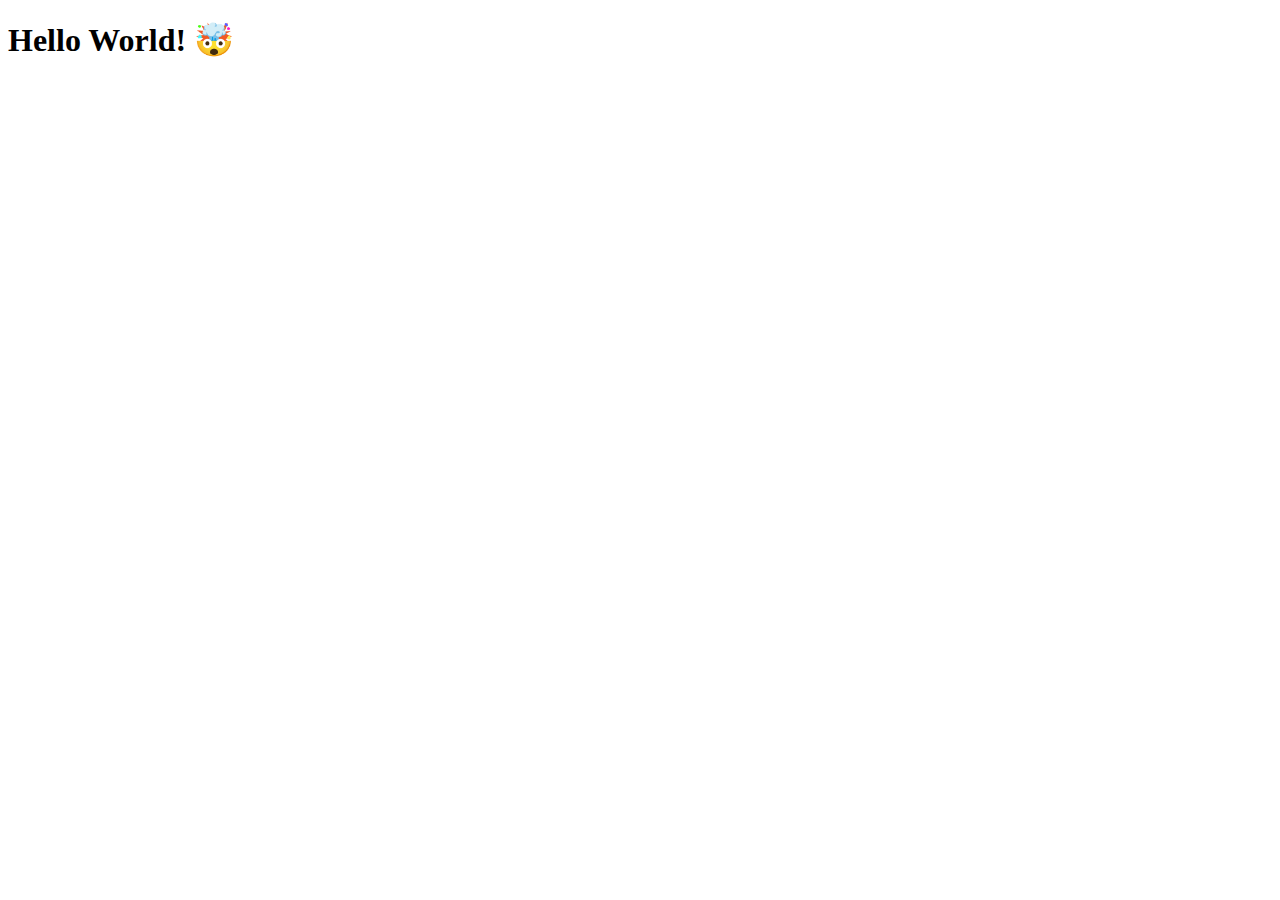
==== index.html @ 9e17462d "New: index file" ====
<!DOCTYPE html>
<html lang="en">
<head>
    <meta charset="UTF-8">
    <meta name="viewport" content="width=device-width, initial-scale=1.0">
    <title>Main Menu - ADSO 2847431</title>
    <style>´{
        text-align: center;
        zoom: 2.4;
    }
    </style>
</head>
<body>
    <h1>Hello World! 🤯</h1>

</body>
</html>
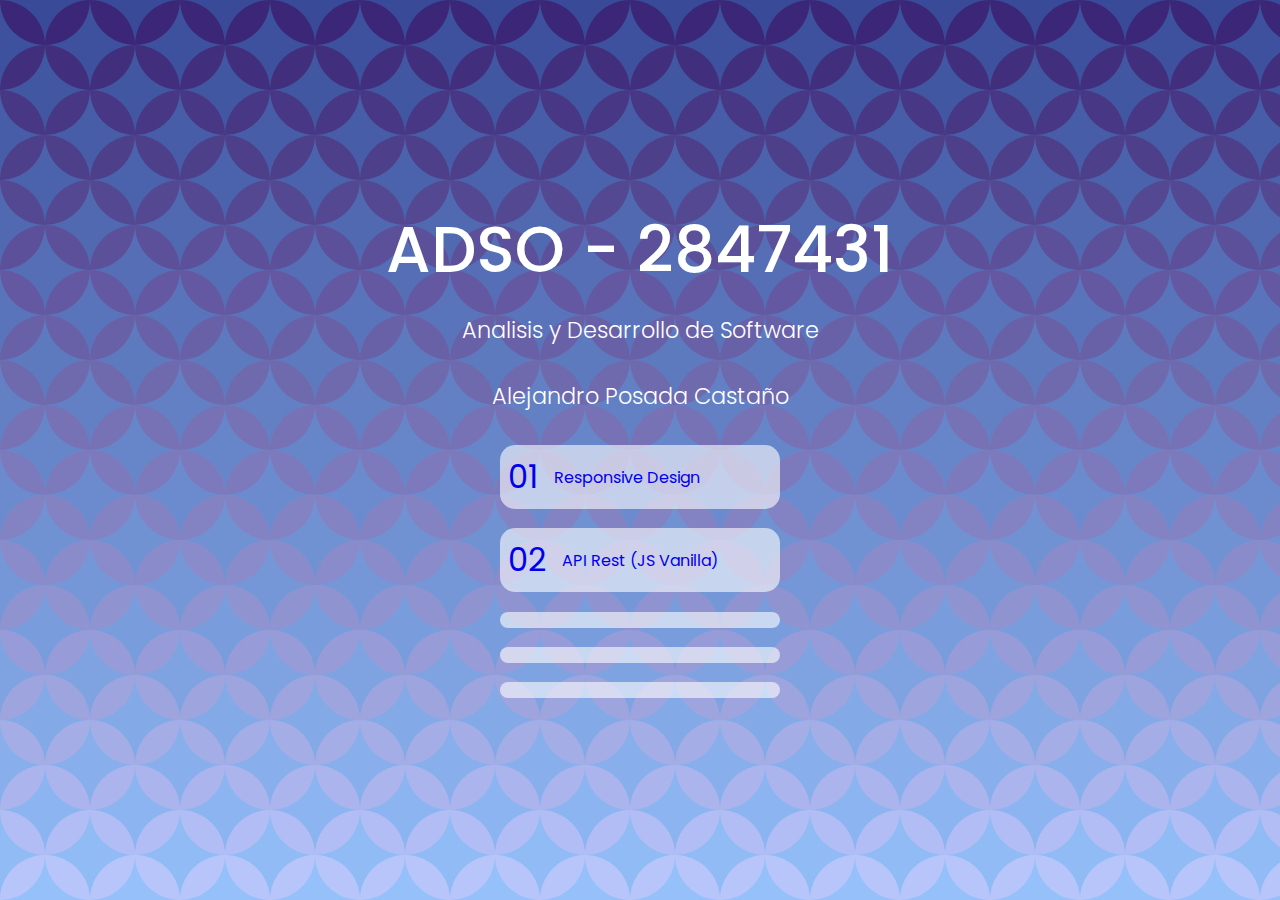
==== commit 8f94cefc: "Updated: index.html file" ====
--- a/index.html
+++ b/index.html
@@ -4,14 +4,37 @@
     <meta charset="UTF-8">
     <meta name="viewport" content="width=device-width, initial-scale=1.0">
     <title>Main Menu - ADSO 2847431</title>
-    <style>´{
-        text-align: center;
-        zoom: 2.4;
-    }
-    </style>
+    <link rel="stylesheet" href="css/master.css">
+    <link rel="stylesheet" href="img/shishiro.png">
 </head>
-<body>
-    <h1>Hello World! 🤯</h1>
+<body class="menu">
+    <main>
+        <header>
+            <h1>ADSO - 2847431</h1>
+            <h2>Analisis y Desarrollo de Software</h2>
+            <img src="shishiro.png" alt="">
+            <h2>Alejandro Posada Castaño</h2>
+        </header>
+        <menu>
+            <a href="#">
+                <span>01</span>
+                Responsive Design
+            </a>
+            <a href="#">
+                <span>02</span>
+                API Rest (JS Vanilla)
+            </a>
+            <a href="#">
+
+            </a>
+            <a href="#">
+
+            </a>
+            <a href="#">
+
+            </a>
+        </menu>
+    </main>
 
 </body>
 </html>--- a/css/master.css
+++ b/css/master.css
@@ -0,0 +1,152 @@
+/* - - - - - - - - - - - - */
+/* F O N T S */
+/* - - - - - - - - - - - - */
+@import url('https://fonts.googleapis.com/css2?family=Poppins:wght@100;200;300;400;500;600;700;800;900&display=swap');
+
+
+
+/* - - - - - - - - - - - - */
+/* V A R I A B L E S */
+/* - - - - - - - - - - - - */
+:root{
+    --color-pri: rgb(254, 255, 255);
+    --color-sec: rgb(77, 77, 87);
+    --ffamily: Poppins, sans-serif;
+}
+
+/* - - - - - - - - - - - - */
+/* R E S E T */
+/* - - - - - - - - - - - - */
+*, *::before, *::after{
+    box-sizing: border-box; 
+}
+
+*{
+    margin: 0; 
+    padding: 0; 
+}
+
+ul[role='list'], ol[role='list']{
+    list-style: none; 
+}
+
+html:focus-within{
+    scroll-behavior: smooth; 
+}
+
+a:not([class]){
+    text-decoration-skip-ink: auto; 
+}
+
+img, picture, svg, video, canvas{
+    max-width: 100%;
+    height: auto; 
+    vertical-align: middle; 
+    font-style: italic; 
+    background-repeat: no-repeat; 
+    background-size: cover;
+}
+
+input, button, textarea, select{
+    font: inherit; 
+}
+
+@media (prefers-reduced-motion: reduce){
+    html:focus-within {
+        scroll-behavior: auto;
+    }
+    *, *::before, *::after {
+        animation-duration: 0.01ms !important;
+        animation-iteration-count: 1 !important;
+        transition-duration: 0.01ms !important;
+        scroll-behavior: auto !important;
+        transition: none;
+    }
+}
+
+body, html{
+    height: 100%; 
+    scroll-behavior: smooth; 
+}
+
+
+/* - - - - - - - - - - - - */
+/* G E N E R A L */
+/* - - - - - - - - - - - - */
+body{
+    color: var(--color-pri);
+    font-family: var(--ffamily);
+    display: flex;
+    justify-content: center;
+    align-items: center;
+    min-height: 100vh;
+}
+
+main{
+    display: flex;
+    flex-direction: column;
+    justify-content: center;
+    align-items: center;
+    gap: 2rem;
+    header{
+        display: flex;
+        flex-direction: column;
+        align-items: center;
+        justify-content: center;
+        gap: 1rem;
+        h1{
+            font-size: 4rem;
+            font-weight: 500;
+            text-align: center;
+        }
+        h2{
+            font-size: 1.4rem;
+            font-weight: 300;
+            text-align: center;
+        }
+        h3{
+            font-size: 1rem;
+            font-weight: 300;
+            text-align: center;
+        }
+        img{
+            width: 150px;
+        }
+    }
+    menu{
+        display: flex;
+        flex-direction: column;
+        align-items: center;
+        gap: 1.2rem;
+        opacity: 100;
+        a:is(:link, :Visited) {
+            border-radius: 15px;
+            background-color: #fff9;
+            padding: 8px;
+            width: 280px;
+            gap: 1rem;
+            text-decoration: none;
+            display: flex;
+            opacity: 500;
+            transition: all 0.4s ease-in-out;
+            align-items: center;
+            span {
+                font-size: 2rem;
+            }
+        }
+        a:is(:hover){
+            background-color: rgb(225, 188, 233);
+            transform: scale(1.02);
+        }
+    }
+}
+
+/* - - - - - - - - - - - - */
+/* M A I N M E N U */
+/* - - - - - - - - - - - - */
+body.menu{
+    background-color: #40aff0;
+    background-image: url("data:image/svg+xml,%3Csvg xmlns='http://www.w3.org/2000/svg' viewBox='0 0 100 1000'%3E%3Cg fill-opacity='0.57'%3E%3Ccircle fill='%23330055' cx='50' cy='0' r='50'/%3E%3Cg fill='%233b0a5e' %3E%3Ccircle cx='0' cy='50' r='50'/%3E%3Ccircle cx='100' cy='50' r='50'/%3E%3C/g%3E%3Ccircle fill='%23431566' cx='50' cy='100' r='50'/%3E%3Cg fill='%234b1f6f' %3E%3Ccircle cx='0' cy='150' r='50'/%3E%3Ccircle cx='100' cy='150' r='50'/%3E%3C/g%3E%3Ccircle fill='%23532977' cx='50' cy='200' r='50'/%3E%3Cg fill='%235c3480' %3E%3Ccircle cx='0' cy='250' r='50'/%3E%3Ccircle cx='100' cy='250' r='50'/%3E%3C/g%3E%3Ccircle fill='%23643e88' cx='50' cy='300' r='50'/%3E%3Cg fill='%236c4891' %3E%3Ccircle cx='0' cy='350' r='50'/%3E%3Ccircle cx='100' cy='350' r='50'/%3E%3C/g%3E%3Ccircle fill='%23745299' cx='50' cy='400' r='50'/%3E%3Cg fill='%237c5da2' %3E%3Ccircle cx='0' cy='450' r='50'/%3E%3Ccircle cx='100' cy='450' r='50'/%3E%3C/g%3E%3Ccircle fill='%238467aa' cx='50' cy='500' r='50'/%3E%3Cg fill='%238c71b3' %3E%3Ccircle cx='0' cy='550' r='50'/%3E%3Ccircle cx='100' cy='550' r='50'/%3E%3C/g%3E%3Ccircle fill='%23947cbb' cx='50' cy='600' r='50'/%3E%3Cg fill='%239c86c4' %3E%3Ccircle cx='0' cy='650' r='50'/%3E%3Ccircle cx='100' cy='650' r='50'/%3E%3C/g%3E%3Ccircle fill='%23a490cc' cx='50' cy='700' r='50'/%3E%3Cg fill='%23ad9bd5' %3E%3Ccircle cx='0' cy='750' r='50'/%3E%3Ccircle cx='100' cy='750' r='50'/%3E%3C/g%3E%3Ccircle fill='%23b5a5dd' cx='50' cy='800' r='50'/%3E%3Cg fill='%23bdafe6' %3E%3Ccircle cx='0' cy='850' r='50'/%3E%3Ccircle cx='100' cy='850' r='50'/%3E%3C/g%3E%3Ccircle fill='%23c5b9ee' cx='50' cy='900' r='50'/%3E%3Cg fill='%23cdc4f7' %3E%3Ccircle cx='0' cy='950' r='50'/%3E%3Ccircle cx='100' cy='950' r='50'/%3E%3C/g%3E%3Ccircle fill='%23D5CEFF' cx='50' cy='1000' r='50'/%3E%3C/g%3E%3C/svg%3E");
+    background-attachment: fixed;
+    background-size: contain;
+}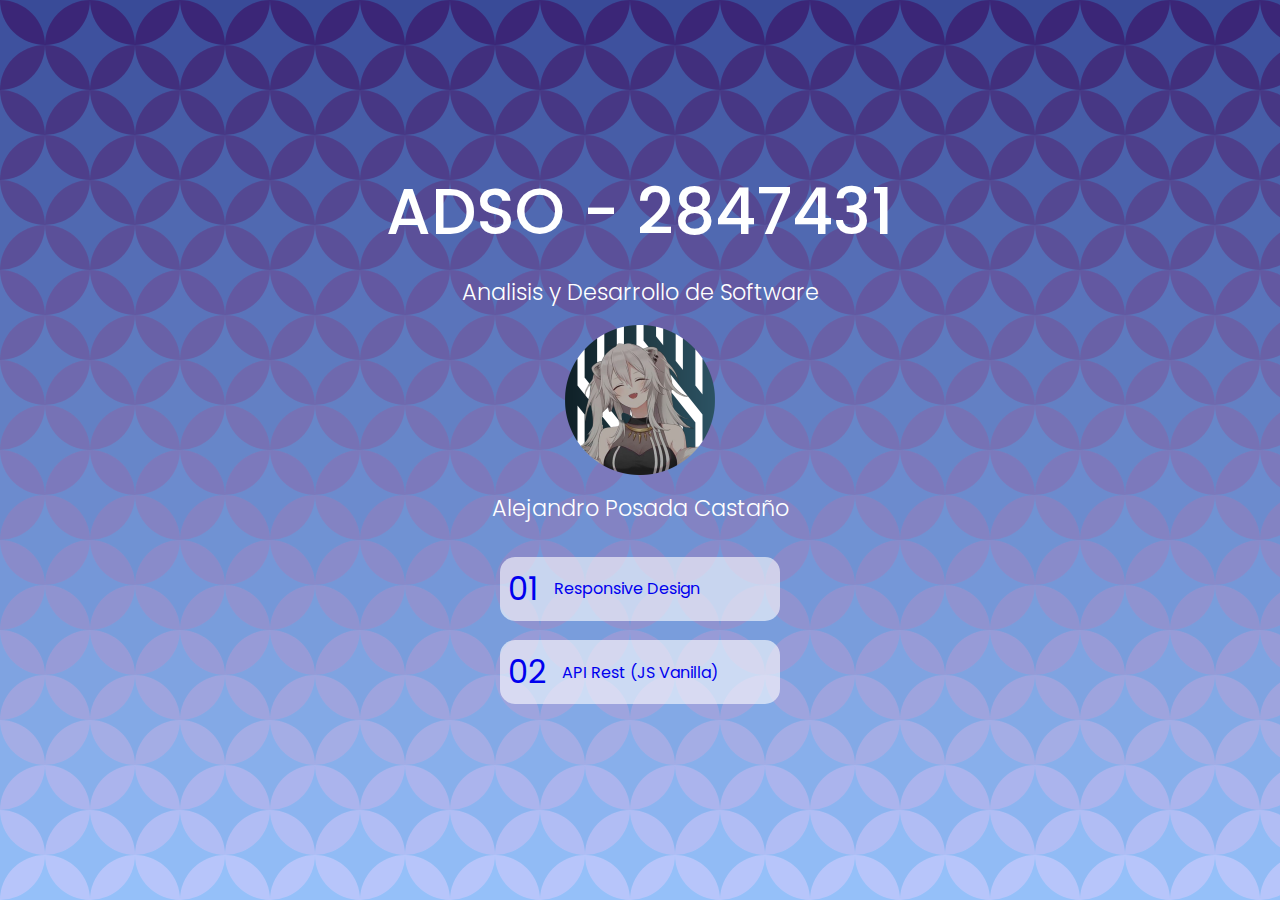
==== commit 6589763a: "Updated: index.html + img" ====
--- a/index.html
+++ b/index.html
@@ -12,7 +12,7 @@
         <header>
             <h1>ADSO - 2847431</h1>
             <h2>Analisis y Desarrollo de Software</h2>
-            <img src="shishiro.png" alt="">
+            <img src="img/shishiro.png" alt="">
             <h2>Alejandro Posada Castaño</h2>
         </header>
         <menu>
@@ -23,16 +23,6 @@
             <a href="#">
                 <span>02</span>
                 API Rest (JS Vanilla)
-            </a>
-            <a href="#">
-
-            </a>
-            <a href="#">
-
-            </a>
-            <a href="#">
-
-            </a>
         </menu>
     </main>
 
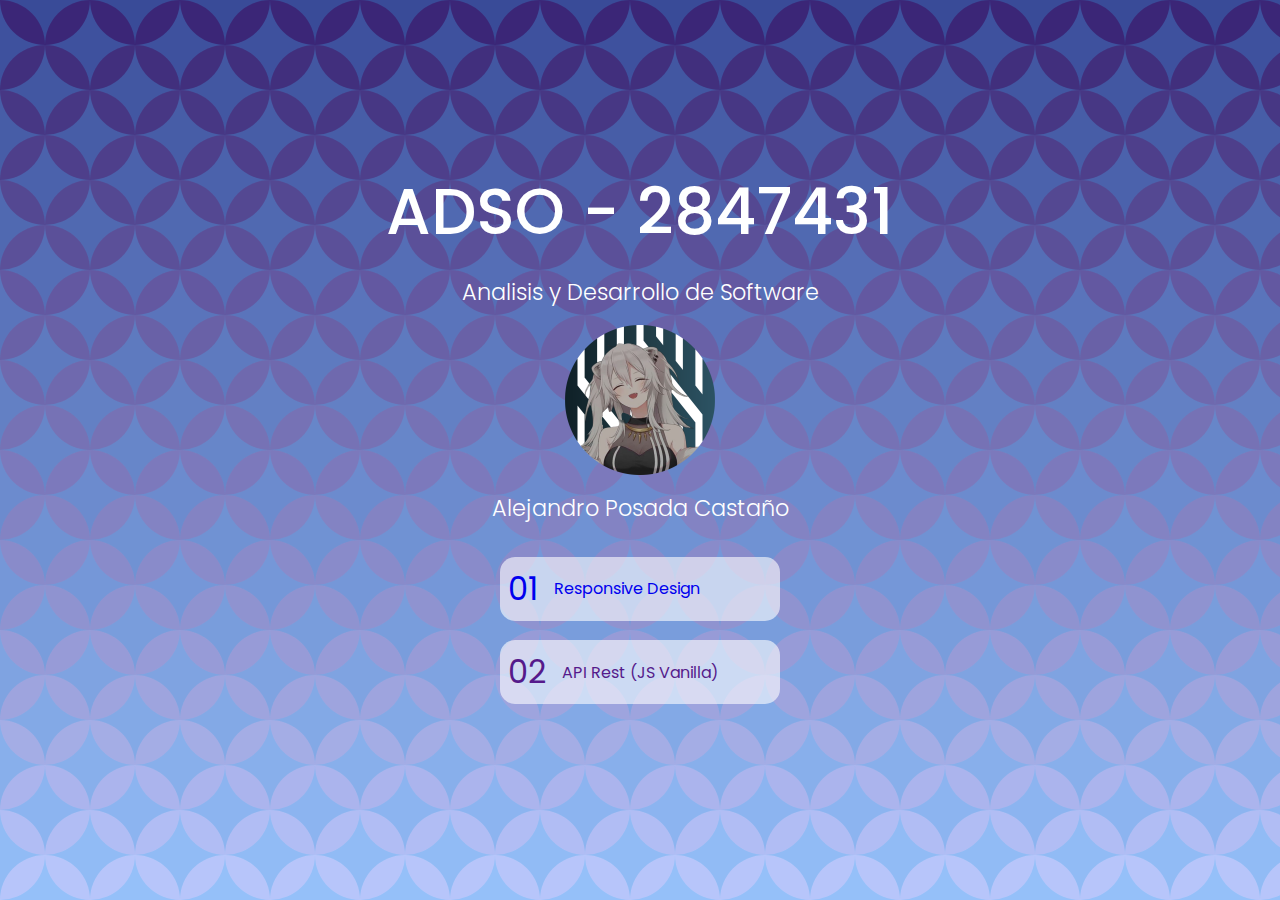
==== commit 63ebf050: "Update: Añadido el Style Guide" ====
--- a/index.html
+++ b/index.html
@@ -16,15 +16,14 @@
             <h2>Alejandro Posada Castaño</h2>
         </header>
         <menu>
-            <a href="#">
+            <a href="01-responsive-design/">
                 <span>01</span>
                 Responsive Design
             </a>
-            <a href="#">
+            <a href="">
                 <span>02</span>
                 API Rest (JS Vanilla)
         </menu>
     </main>
-
 </body>
 </html>--- a/css/master.css
+++ b/css/master.css
@@ -81,6 +81,18 @@
     align-items: center;
     min-height: 100vh;
 }
+nav {
+    position: fixed;
+    top: 0;
+    left: 0;
+    a:is(:link, :visited) {
+        transition: all 0.4s ease-in;
+        svg {
+            height: 40px;
+            width: 40px;
+        }
+    }
+}
 
 main{
     display: flex;
@@ -149,4 +161,20 @@
     background-image: url("data:image/svg+xml,%3Csvg xmlns='http://www.w3.org/2000/svg' viewBox='0 0 100 1000'%3E%3Cg fill-opacity='0.57'%3E%3Ccircle fill='%23330055' cx='50' cy='0' r='50'/%3E%3Cg fill='%233b0a5e' %3E%3Ccircle cx='0' cy='50' r='50'/%3E%3Ccircle cx='100' cy='50' r='50'/%3E%3C/g%3E%3Ccircle fill='%23431566' cx='50' cy='100' r='50'/%3E%3Cg fill='%234b1f6f' %3E%3Ccircle cx='0' cy='150' r='50'/%3E%3Ccircle cx='100' cy='150' r='50'/%3E%3C/g%3E%3Ccircle fill='%23532977' cx='50' cy='200' r='50'/%3E%3Cg fill='%235c3480' %3E%3Ccircle cx='0' cy='250' r='50'/%3E%3Ccircle cx='100' cy='250' r='50'/%3E%3C/g%3E%3Ccircle fill='%23643e88' cx='50' cy='300' r='50'/%3E%3Cg fill='%236c4891' %3E%3Ccircle cx='0' cy='350' r='50'/%3E%3Ccircle cx='100' cy='350' r='50'/%3E%3C/g%3E%3Ccircle fill='%23745299' cx='50' cy='400' r='50'/%3E%3Cg fill='%237c5da2' %3E%3Ccircle cx='0' cy='450' r='50'/%3E%3Ccircle cx='100' cy='450' r='50'/%3E%3C/g%3E%3Ccircle fill='%238467aa' cx='50' cy='500' r='50'/%3E%3Cg fill='%238c71b3' %3E%3Ccircle cx='0' cy='550' r='50'/%3E%3Ccircle cx='100' cy='550' r='50'/%3E%3C/g%3E%3Ccircle fill='%23947cbb' cx='50' cy='600' r='50'/%3E%3Cg fill='%239c86c4' %3E%3Ccircle cx='0' cy='650' r='50'/%3E%3Ccircle cx='100' cy='650' r='50'/%3E%3C/g%3E%3Ccircle fill='%23a490cc' cx='50' cy='700' r='50'/%3E%3Cg fill='%23ad9bd5' %3E%3Ccircle cx='0' cy='750' r='50'/%3E%3Ccircle cx='100' cy='750' r='50'/%3E%3C/g%3E%3Ccircle fill='%23b5a5dd' cx='50' cy='800' r='50'/%3E%3Cg fill='%23bdafe6' %3E%3Ccircle cx='0' cy='850' r='50'/%3E%3Ccircle cx='100' cy='850' r='50'/%3E%3C/g%3E%3Ccircle fill='%23c5b9ee' cx='50' cy='900' r='50'/%3E%3Cg fill='%23cdc4f7' %3E%3Ccircle cx='0' cy='950' r='50'/%3E%3Ccircle cx='100' cy='950' r='50'/%3E%3C/g%3E%3Ccircle fill='%23D5CEFF' cx='50' cy='1000' r='50'/%3E%3C/g%3E%3C/svg%3E");
     background-attachment: fixed;
     background-size: contain;
+}
+/* - - - - - - - - - - - - */
+/* 01 -R E S P O N S I V E   D E S I G N   */
+/* - - - - - - - - - - - - */
+body.rdesign{
+    background-color: #FFD1F9;
+    background-image: url("data:image/svg+xml,%3Csvg xmlns='http://www.w3.org/2000/svg' width='100%25' height='100%25' %3E%3Cdefs%3E%3ClinearGradient id='a' x1='0' x2='0' y1='0' y2='1'%3E%3Cstop offset='0' stop-color='%232386FF'/%3E%3Cstop offset='1' stop-color='%23FF1B0E'/%3E%3C/linearGradient%3E%3C/defs%3E%3Cpattern id='b' width='24' height='24' patternUnits='userSpaceOnUse'%3E%3Ccircle fill='%23FFD1F9' cx='12' cy='12' r='12'/%3E%3C/pattern%3E%3Crect width='100%25' height='100%25' fill='url(%23a)'/%3E%3Crect width='100%25' height='100%25' fill='url(%23b)' fill-opacity='0.1'/%3E%3C/svg%3E");
+    background-attachment: fixed;
+    background-position: center;
+    background-size: cover;
+
+    header {
+        h1 {
+            font-size: 3rem;
+        }
+    }
 }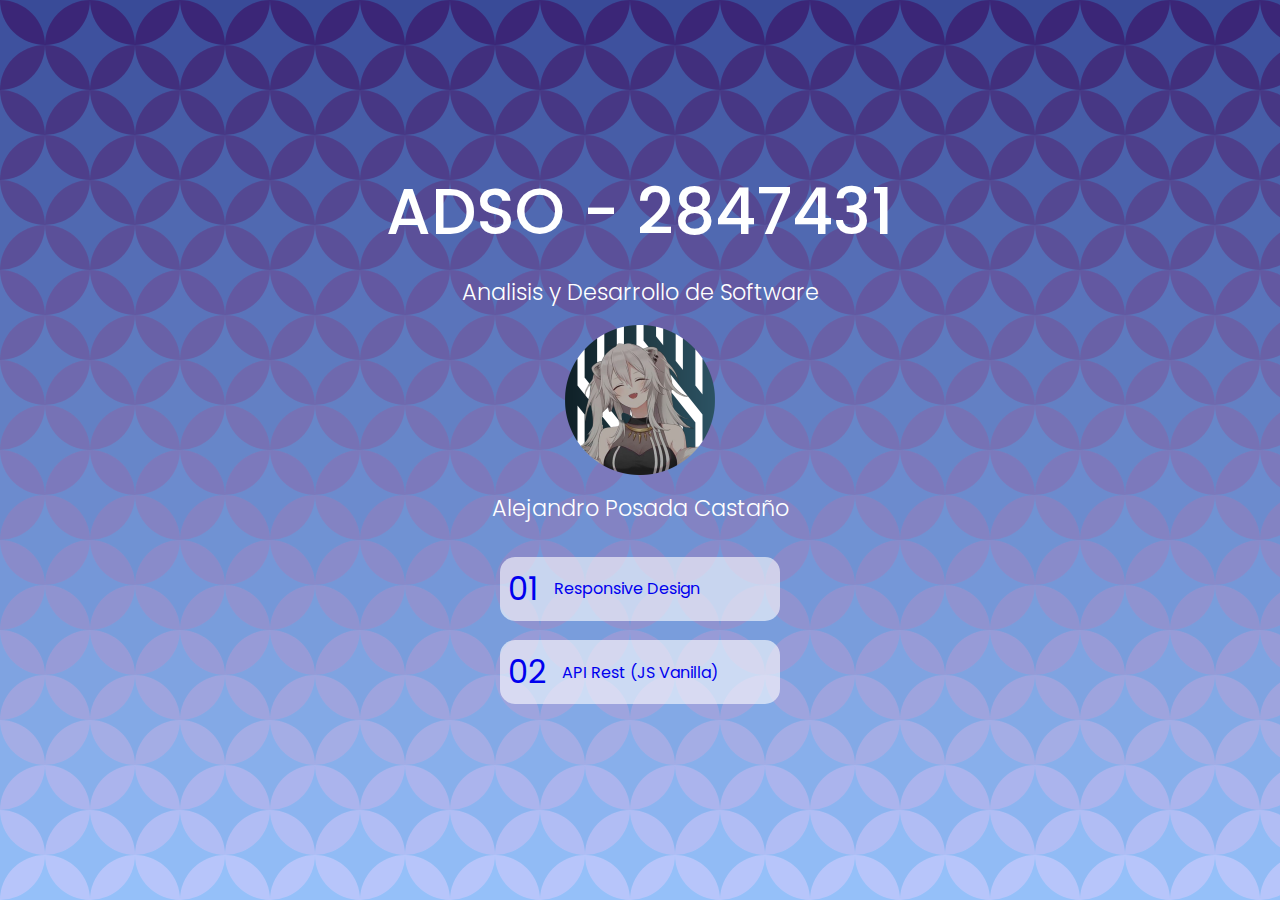
==== commit 8748d330: "Update: Mokup added" ====
--- a/index.html
+++ b/index.html
@@ -20,7 +20,7 @@
                 <span>01</span>
                 Responsive Design
             </a>
-            <a href="">
+            <a href="#">
                 <span>02</span>
                 API Rest (JS Vanilla)
         </menu>
